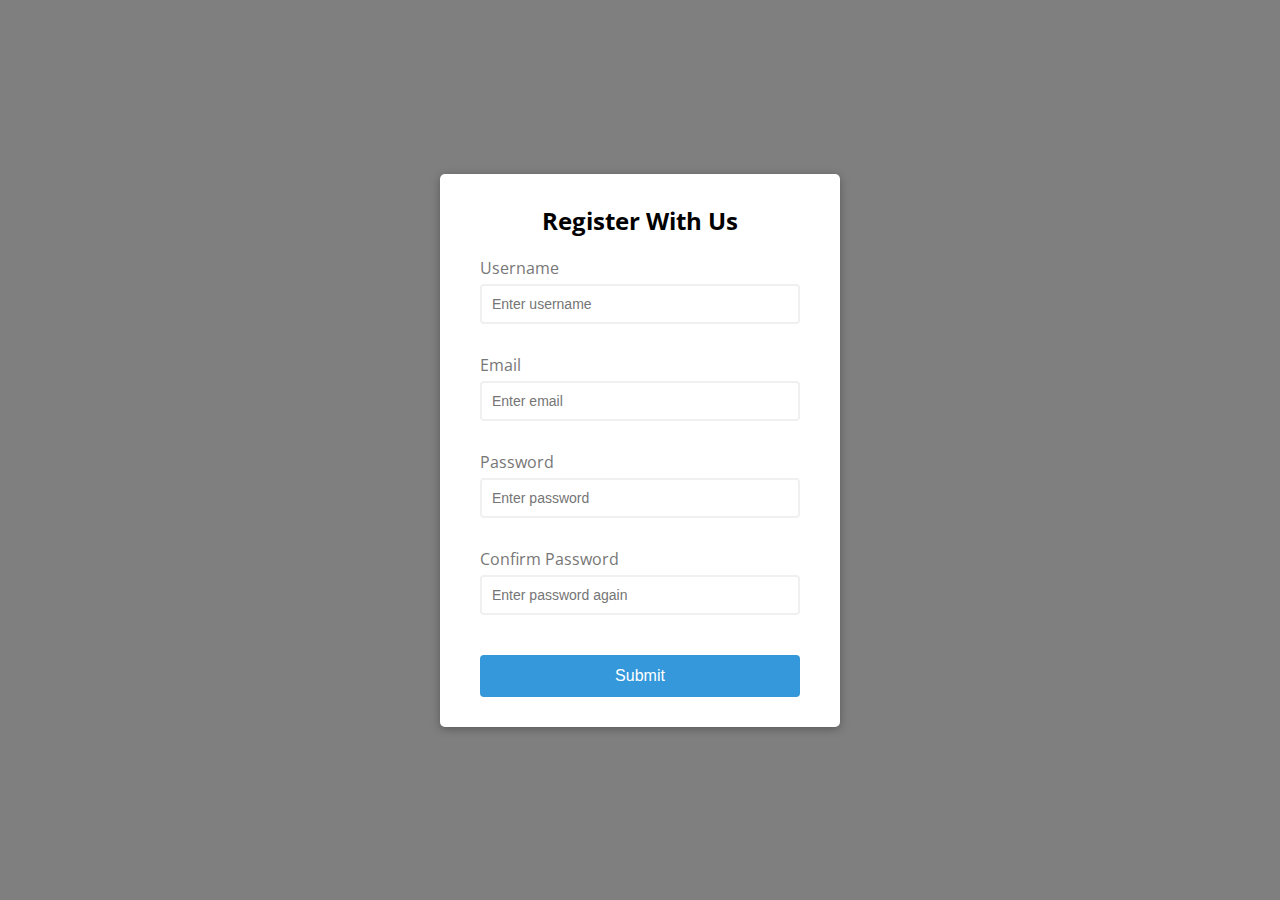
==== templates/form.html @ 5223de28 "Add files via upload" ====
<!DOCTYPE html>
<html lang="en">
  <head>
    <meta charset="UTF-8" />
    <meta name="viewport" content="width=device-width, initial-scale=1.0" />
    <meta http-equiv="X-UA-Compatible" content="ie=edge" />
    <link rel="stylesheet" href="style.css" />
    <title>Form Validator</title>
    <style>
      @import url('https://fonts.googleapis.com/css?family=Open+Sans&display=swap');

:root {
  --success-color: #2ecc71;
  --error-color: #e74c3c;
}

* {
  box-sizing: border-box;
}

body {
  background: linear-gradient(to bottom, rgba(0,0,0,.5), rgba(0,0,0,.5)), url("./img1.jpg");
  background-position: center;
  font-family: 'Open Sans', sans-serif;
  display: flex;
  align-items: center;
  justify-content: center;
  min-height: 100vh;
  margin: 0;

}

.container {
  background-color: #fff;
  border-radius: 5px;
  box-shadow: 0 2px 10px rgba(0, 0, 0, 0.3);
  width: 400px;
}

h2 {
  text-align: center;
  margin: 0 0 20px;
}

.form {
  padding: 30px 40px;
}

.form-control {
  margin-bottom: 10px;
  padding-bottom: 20px;
  position: relative;
}

.form-control label {
  color: #777;
  display: block;
  margin-bottom: 5px;
}

.form-control input {
  border: 2px solid #f0f0f0;
  border-radius: 4px;
  display: block;
  width: 100%;
  padding: 10px;
  font-size: 14px;
}

.form-control input:focus {
  outline: 0;
  border-color: #777;
}

.form-control.success input {
  border-color: var(--success-color);
}

.form-control.error input {
  border-color: var(--error-color);
}

.form-control small {
  color: var(--error-color);
  position: absolute;
  bottom: 0;
  left: 0;
  visibility: hidden;
}

.form-control.error small {
  visibility: visible;
}

.form button {
  cursor: pointer;
  background-color: #3498db;
  border: 2px solid #3498db;
  border-radius: 4px;
  color: #fff;
  display: block;
  font-size: 16px;
  padding: 10px;
  margin-top: 20px;
  width: 100%;
}
    </style>
  </head>
  <body>
    <div class="container">
      <form id="form" class="form">
        <h2>Register With Us</h2>
        <div class="form-control">
          <label for="username">Username</label>
          <input type="text" id="username" placeholder="Enter username" />
          <small>Error message</small>
        </div>
        <div class="form-control">
          <label for="email">Email</label>
          <input type="text" id="email" placeholder="Enter email" />
          <small>Error message</small>
        </div>
        <div class="form-control">
          <label for="password">Password</label>
          <input type="password" id="password" placeholder="Enter password" />
          <small>Error message</small>
        </div>
        <div class="form-control">
          <label for="password2">Confirm Password</label>
          <input
            type="password"
            id="password2"
            placeholder="Enter password again"
          />
          <small>Error message</small>
        </div>
        <button type="submit">Submit</button>
      </form>
    </div>

    <script>const form = document.getElementById('form');
      const username = document.getElementById('username');
      const email = document.getElementById('email');
      const password = document.getElementById('password');
      const password2 = document.getElementById('password2');
      
      // Show input error message
      function showError(input, message) {
        const formControl = input.parentElement;
        formControl.className = 'form-control error';
        const small = formControl.querySelector('small');
        small.innerText = message;
      }
      
      // Show success outline
      function showSuccess(input) {
        const formControl = input.parentElement;
        formControl.className = 'form-control success';
      }
      
      // Check email is valid
      function checkEmail(input) {
        const re = /^(([^<>()\[\]\\.,;:\s@"]+(\.[^<>()\[\]\\.,;:\s@"]+)*)|(".+"))@((\[[0-9]{1,3}\.[0-9]{1,3}\.[0-9]{1,3}\.[0-9]{1,3}\])|(([a-zA-Z\-0-9]+\.)+[a-zA-Z]{2,}))$/;
        if (re.test(input.value.trim())) {
          showSuccess(input);
        } else {
          showError(input, 'Email is not valid');
        }
      }
      
      // Check required fields
      function checkRequired(inputArr) {
        let isRequired = false;
        inputArr.forEach(function(input) {
          if (input.value.trim() === '') {
            showError(input, `${getFieldName(input)} is required`);
            isRequired = true;
          } else {
            showSuccess(input);
          }
        });
      
        return isRequired;
      }
      
      // Check input length
      function checkLength(input, min, max) {
        if (input.value.length < min) {
          showError(
            input,
            `${getFieldName(input)} must be at least ${min} characters`
          );
        } else if (input.value.length > max) {
          showError(
            input,
            `${getFieldName(input)} must be less than ${max} characters`
          );
        } else {
          showSuccess(input);
        }
      }
      
      // Check passwords match
      function checkPasswordsMatch(input1, input2) {
        if (input1.value !== input2.value) {
          showError(input2, 'Passwords do not match');
        }
      }
      
      // Get fieldname
      function getFieldName(input) {
        return input.id.charAt(0).toUpperCase() + input.id.slice(1);
      }
      
      // Event listeners
      form.addEventListener('submit', function(e) {
        e.preventDefault();
      
        if(checkRequired([username, email, password, password2])){
          checkLength(username, 3, 15);
          checkLength(password, 6, 25);
          checkEmail(email);
          checkPasswordsMatch(password, password2);
        }
      
      });</script>
  </body>
</html>
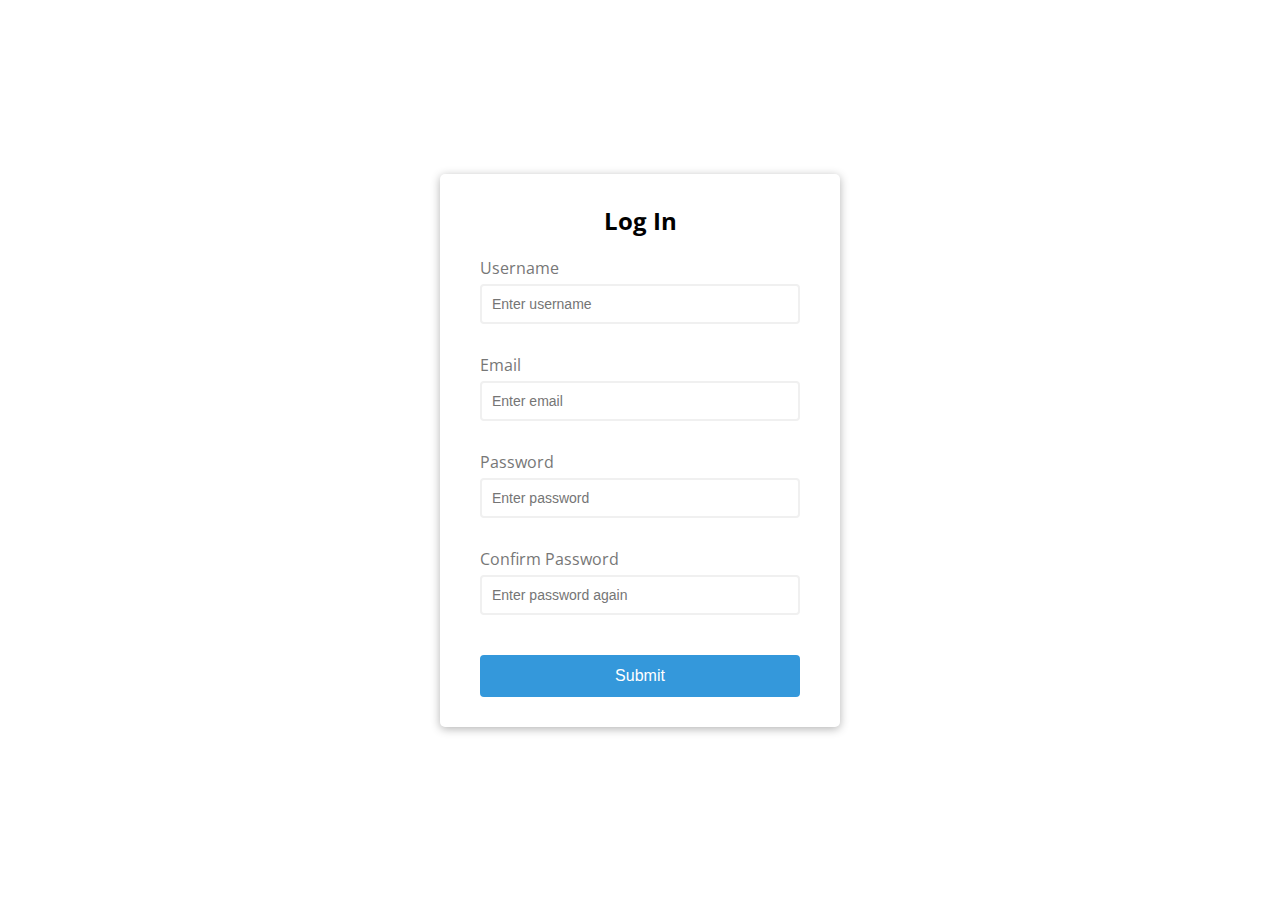
==== commit eb54f015: "Add files via upload" ====
--- a/templates/form.html
+++ b/templates/form.html
@@ -19,7 +19,6 @@
 }
 
 body {
-  background: linear-gradient(to bottom, rgba(0,0,0,.5), rgba(0,0,0,.5)), url("./img1.jpg");
   background-position: center;
   font-family: 'Open Sans', sans-serif;
   display: flex;
@@ -27,6 +26,7 @@
   justify-content: center;
   min-height: 100vh;
   margin: 0;
+  background-image: url("");
 
 }
 
@@ -109,7 +109,7 @@
   <body>
     <div class="container">
       <form id="form" class="form">
-        <h2>Register With Us</h2>
+        <h2>Log In</h2>
         <div class="form-control">
           <label for="username">Username</label>
           <input type="text" id="username" placeholder="Enter username" />
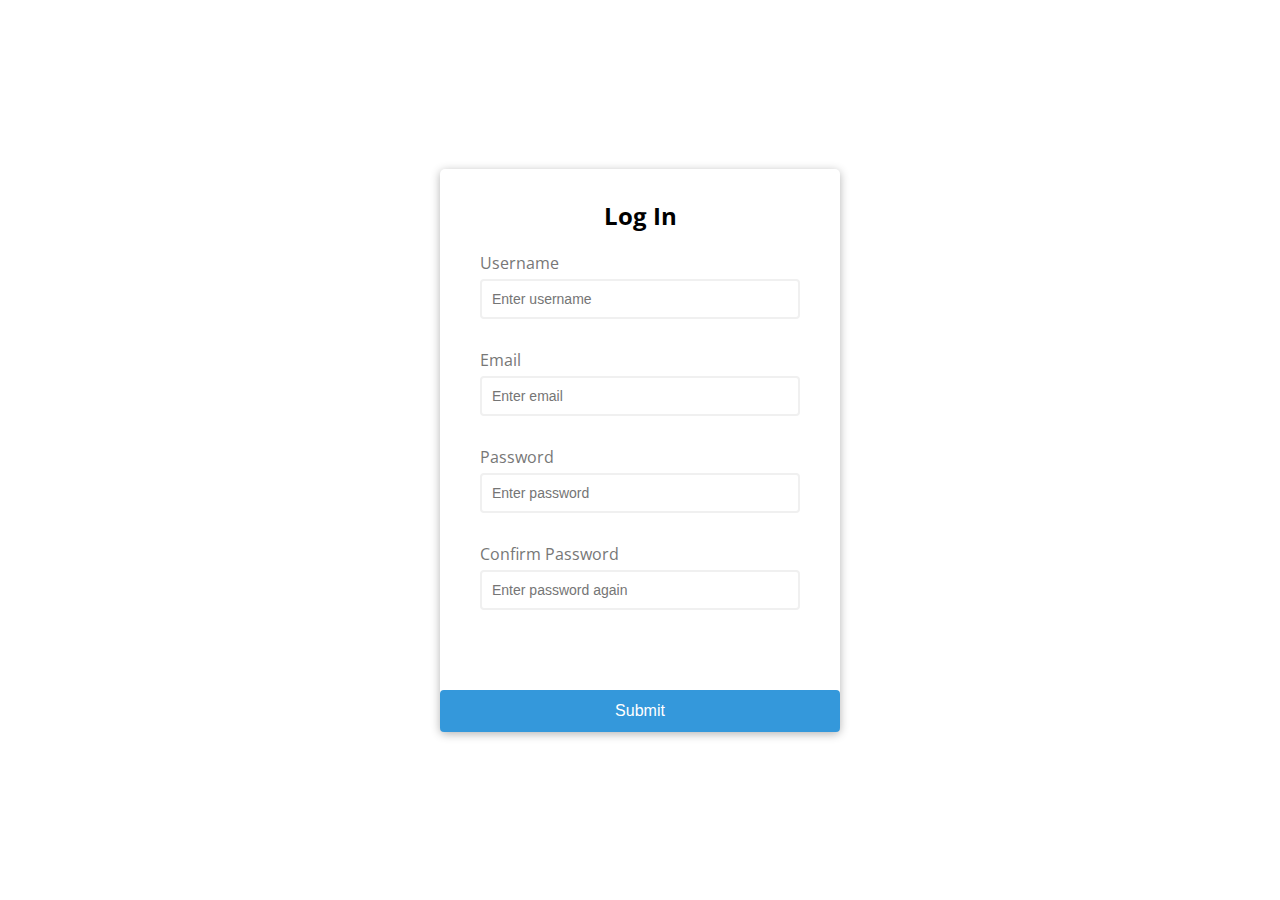
==== commit de9058c4: "Add files via upload" ====
--- a/templates/form.html
+++ b/templates/form.html
@@ -4,120 +4,22 @@
     <meta charset="UTF-8" />
     <meta name="viewport" content="width=device-width, initial-scale=1.0" />
     <meta http-equiv="X-UA-Compatible" content="ie=edge" />
-    <link rel="stylesheet" href="style.css" />
     <title>Form Validator</title>
-    <style>
-      @import url('https://fonts.googleapis.com/css?family=Open+Sans&display=swap');
-
-:root {
-  --success-color: #2ecc71;
-  --error-color: #e74c3c;
-}
-
-* {
-  box-sizing: border-box;
-}
-
-body {
-  background-position: center;
-  font-family: 'Open Sans', sans-serif;
-  display: flex;
-  align-items: center;
-  justify-content: center;
-  min-height: 100vh;
-  margin: 0;
-  background-image: url("");
-
-}
-
-.container {
-  background-color: #fff;
-  border-radius: 5px;
-  box-shadow: 0 2px 10px rgba(0, 0, 0, 0.3);
-  width: 400px;
-}
-
-h2 {
-  text-align: center;
-  margin: 0 0 20px;
-}
-
-.form {
-  padding: 30px 40px;
-}
-
-.form-control {
-  margin-bottom: 10px;
-  padding-bottom: 20px;
-  position: relative;
-}
-
-.form-control label {
-  color: #777;
-  display: block;
-  margin-bottom: 5px;
-}
-
-.form-control input {
-  border: 2px solid #f0f0f0;
-  border-radius: 4px;
-  display: block;
-  width: 100%;
-  padding: 10px;
-  font-size: 14px;
-}
-
-.form-control input:focus {
-  outline: 0;
-  border-color: #777;
-}
-
-.form-control.success input {
-  border-color: var(--success-color);
-}
-
-.form-control.error input {
-  border-color: var(--error-color);
-}
-
-.form-control small {
-  color: var(--error-color);
-  position: absolute;
-  bottom: 0;
-  left: 0;
-  visibility: hidden;
-}
-
-.form-control.error small {
-  visibility: visible;
-}
-
-.form button {
-  cursor: pointer;
-  background-color: #3498db;
-  border: 2px solid #3498db;
-  border-radius: 4px;
-  color: #fff;
-  display: block;
-  font-size: 16px;
-  padding: 10px;
-  margin-top: 20px;
-  width: 100%;
-}
-    </style>
-  </head>
+    
+    <link rel="stylesheet" href="form.css">  
+</head>
   <body>
     <div class="container">
       <form id="form" class="form">
         <h2>Log In</h2>
         <div class="form-control">
           <label for="username">Username</label>
-          <input type="text" id="username" placeholder="Enter username" />
+          <input type="text" id="username" placeholder="Enter username"  />
           <small>Error message</small>
         </div>
         <div class="form-control">
           <label for="email">Email</label>
-          <input type="text" id="email" placeholder="Enter email" />
+          <input type="text" id="email" placeholder="Enter email"  />
           <small>Error message</small>
         </div>
         <div class="form-control">
@@ -131,98 +33,13 @@
             type="password"
             id="password2"
             placeholder="Enter password again"
+            
           />
           <small>Error message</small>
         </div>
-        <button type="submit">Submit</button>
       </form>
+      <button type="submit" onclick="Verification()">Submit</button>
     </div>
-
-    <script>const form = document.getElementById('form');
-      const username = document.getElementById('username');
-      const email = document.getElementById('email');
-      const password = document.getElementById('password');
-      const password2 = document.getElementById('password2');
-      
-      // Show input error message
-      function showError(input, message) {
-        const formControl = input.parentElement;
-        formControl.className = 'form-control error';
-        const small = formControl.querySelector('small');
-        small.innerText = message;
-      }
-      
-      // Show success outline
-      function showSuccess(input) {
-        const formControl = input.parentElement;
-        formControl.className = 'form-control success';
-      }
-      
-      // Check email is valid
-      function checkEmail(input) {
-        const re = /^(([^<>()\[\]\\.,;:\s@"]+(\.[^<>()\[\]\\.,;:\s@"]+)*)|(".+"))@((\[[0-9]{1,3}\.[0-9]{1,3}\.[0-9]{1,3}\.[0-9]{1,3}\])|(([a-zA-Z\-0-9]+\.)+[a-zA-Z]{2,}))$/;
-        if (re.test(input.value.trim())) {
-          showSuccess(input);
-        } else {
-          showError(input, 'Email is not valid');
-        }
-      }
-      
-      // Check required fields
-      function checkRequired(inputArr) {
-        let isRequired = false;
-        inputArr.forEach(function(input) {
-          if (input.value.trim() === '') {
-            showError(input, `${getFieldName(input)} is required`);
-            isRequired = true;
-          } else {
-            showSuccess(input);
-          }
-        });
-      
-        return isRequired;
-      }
-      
-      // Check input length
-      function checkLength(input, min, max) {
-        if (input.value.length < min) {
-          showError(
-            input,
-            `${getFieldName(input)} must be at least ${min} characters`
-          );
-        } else if (input.value.length > max) {
-          showError(
-            input,
-            `${getFieldName(input)} must be less than ${max} characters`
-          );
-        } else {
-          showSuccess(input);
-        }
-      }
-      
-      // Check passwords match
-      function checkPasswordsMatch(input1, input2) {
-        if (input1.value !== input2.value) {
-          showError(input2, 'Passwords do not match');
-        }
-      }
-      
-      // Get fieldname
-      function getFieldName(input) {
-        return input.id.charAt(0).toUpperCase() + input.id.slice(1);
-      }
-      
-      // Event listeners
-      form.addEventListener('submit', function(e) {
-        e.preventDefault();
-      
-        if(checkRequired([username, email, password, password2])){
-          checkLength(username, 3, 15);
-          checkLength(password, 6, 25);
-          checkEmail(email);
-          checkPasswordsMatch(password, password2);
-        }
-      
-      });</script>
+    <script src="index.js"></script>
   </body>
 </html>--- a/templates/form.css
+++ b/templates/form.css
@@ -0,0 +1,96 @@
+@import url('https://fonts.googleapis.com/css?family=Open+Sans&display=swap');
+:root {
+  --success-color: #2ecc71;
+  --error-color: #e74c3c;
+}
+
+* {
+  box-sizing: border-box;
+}
+
+body {
+  background-position: center;
+  font-family: 'Open Sans', sans-serif;
+  display: flex;
+  align-items: center;
+  justify-content: center;
+  min-height: 100vh;
+  margin: 0;
+  background-image: url("");
+
+}
+
+.container {
+  background-color: #fff;
+  border-radius: 5px;
+  box-shadow: 0 2px 10px rgba(0, 0, 0, 0.3);
+  width: 400px;
+}
+
+h2 {
+  text-align: center;
+  margin: 0 0 20px;
+}
+
+.form {
+  padding: 30px 40px;
+}
+
+.form-control {
+  margin-bottom: 10px;
+  padding-bottom: 20px;
+  position: relative;
+}
+
+.form-control label {
+  color: #777;
+  display: block;
+  margin-bottom: 5px;
+}
+
+.form-control input {
+  border: 2px solid #f0f0f0;
+  border-radius: 4px;
+  display: block;
+  width: 100%;
+  padding: 10px;
+  font-size: 14px;
+}
+
+.form-control input:focus {
+  outline: 0;
+  border-color: #777;
+}
+
+.form-control.success input {
+  border-color: var(--success-color);
+}
+
+.form-control.error input {
+  border-color: var(--error-color);
+}
+
+.form-control small {
+  color: var(--error-color);
+  position: absolute;
+  bottom: 0;
+  left: 0;
+  visibility: hidden;
+}
+
+.form-control.error small {
+  visibility: visible;
+}
+
+button {
+  cursor: pointer;
+  background-color: #3498db;
+  border: 2px solid #3498db;
+  border-radius: 4px;
+  color: #fff;
+  display: block;
+  font-size: 16px;
+  padding: 10px;
+  margin-top: 20px;
+  width: 100%;
+}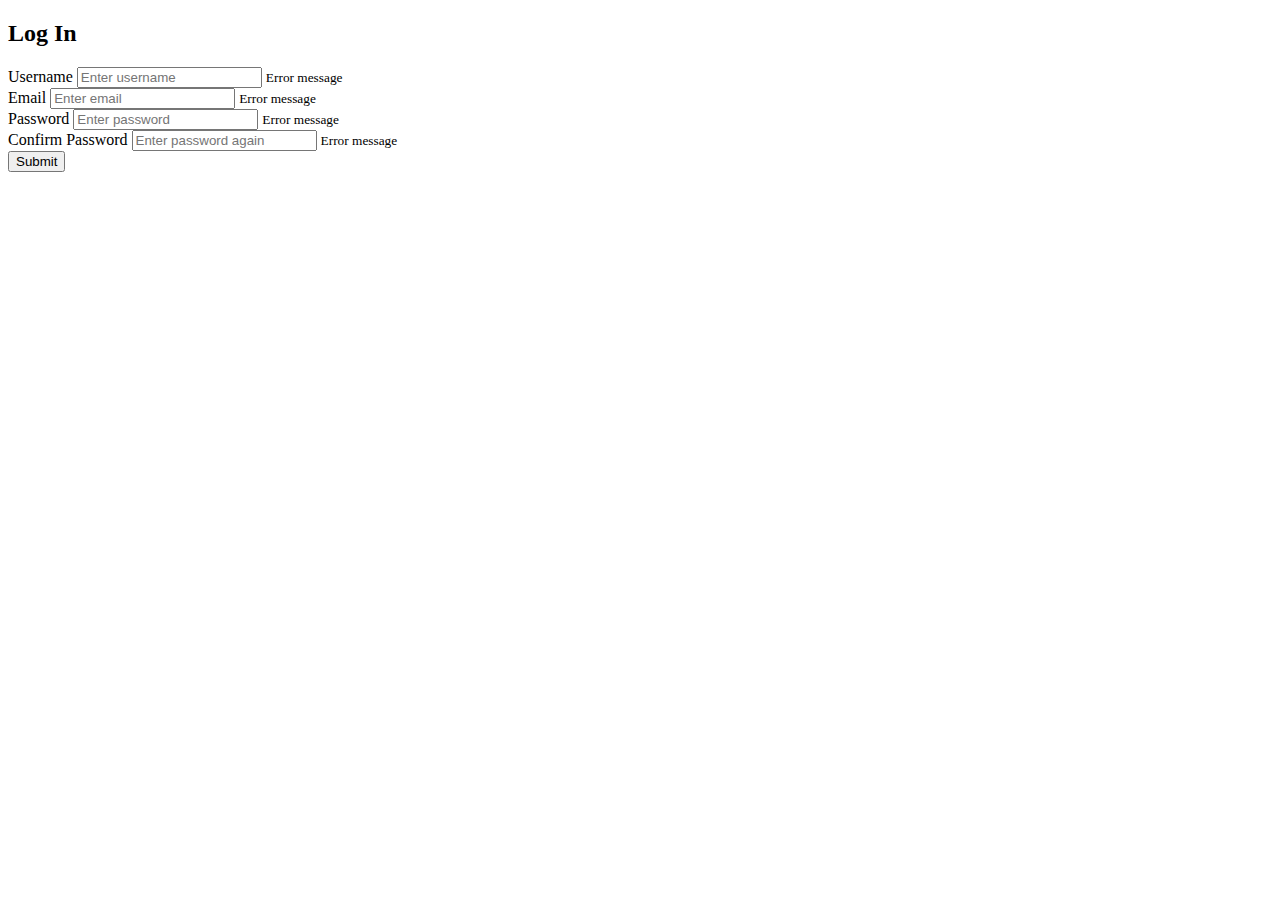
==== commit f63e58de: "integrated flask" ====
--- a/templates/form.html
+++ b/templates/form.html
@@ -6,7 +6,7 @@
     <meta http-equiv="X-UA-Compatible" content="ie=edge" />
     <title>Form Validator</title>
     
-    <link rel="stylesheet" href="form.css">  
+    <link rel="stylesheet" href="{{ url_for('static',filename='form.css') }}">
 </head>
   <body>
     <div class="container">
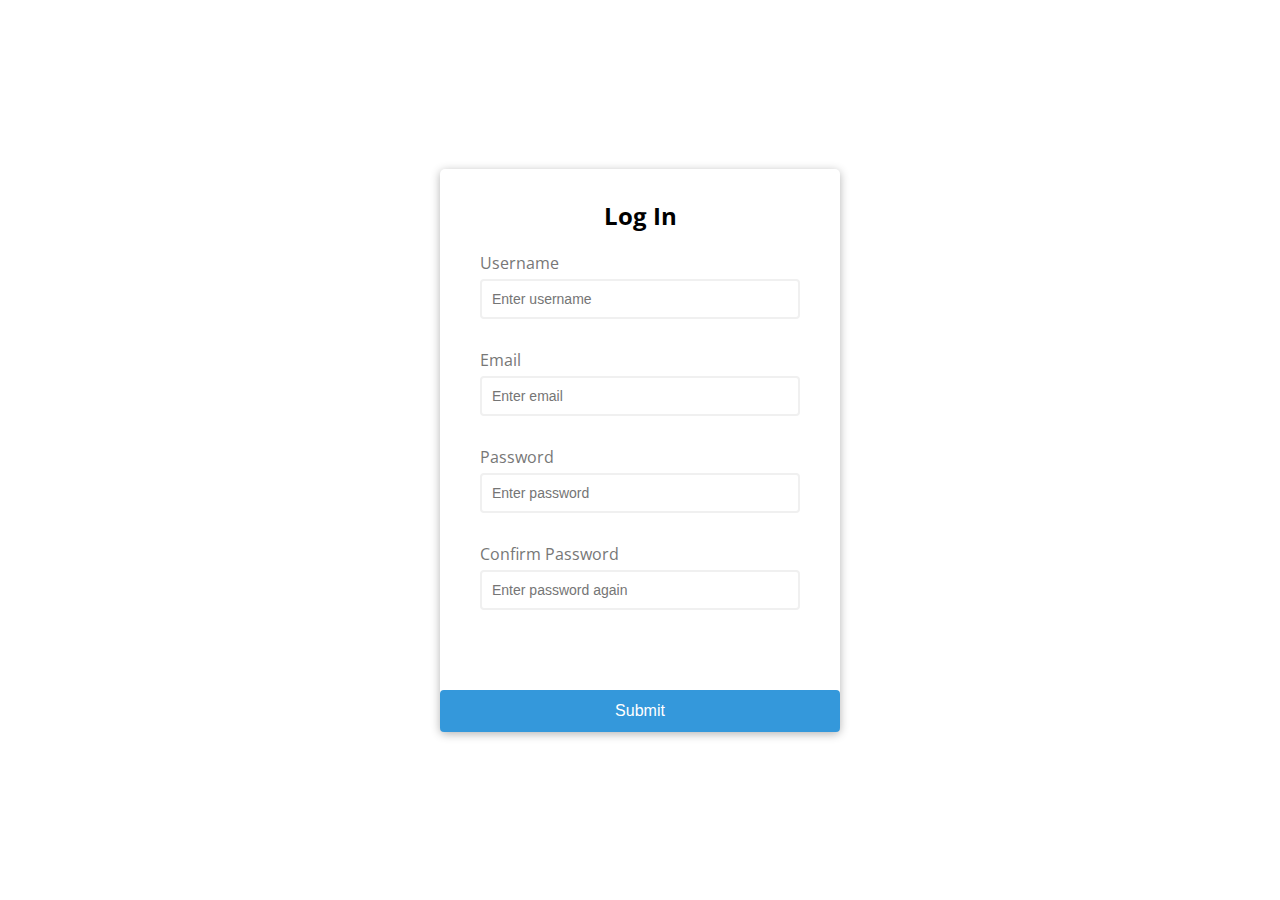
==== commit ccfbd1ff: "Update form.html" ====
--- a/templates/form.html
+++ b/templates/form.html
@@ -4,10 +4,108 @@
     <meta charset="UTF-8" />
     <meta name="viewport" content="width=device-width, initial-scale=1.0" />
     <meta http-equiv="X-UA-Compatible" content="ie=edge" />
-    <title>Form Validator</title>
+    <title>Login</title>
     
-    <link rel="stylesheet" href="{{ url_for('static',filename='form.css') }}">
+    <link rel="stylesheet" href="form.css">  
 </head>
+<style>
+  @import url('https://fonts.googleapis.com/css?family=Open+Sans&display=swap');
+:root {
+  --success-color: #2ecc71;
+  --error-color: #e74c3c;
+}
+
+* {
+  box-sizing: border-box;
+}
+
+body {
+  background-position: center;
+  font-family: 'Open Sans', sans-serif;
+  display: flex;
+  align-items: center;
+  justify-content: center;
+  min-height: 100vh;
+  margin: 0;
+  background-image: url("");
+
+}
+
+.container {
+  background-color: #fff;
+  border-radius: 5px;
+  box-shadow: 0 2px 10px rgba(0, 0, 0, 0.3);
+  width: 400px;
+}
+
+h2 {
+  text-align: center;
+  margin: 0 0 20px;
+}
+
+.form {
+  padding: 30px 40px;
+}
+
+.form-control {
+  margin-bottom: 10px;
+  padding-bottom: 20px;
+  position: relative;
+}
+
+.form-control label {
+  color: #777;
+  display: block;
+  margin-bottom: 5px;
+}
+
+.form-control input {
+  border: 2px solid #f0f0f0;
+  border-radius: 4px;
+  display: block;
+  width: 100%;
+  padding: 10px;
+  font-size: 14px;
+}
+
+.form-control input:focus {
+  outline: 0;
+  border-color: #777;
+}
+
+.form-control.success input {
+  border-color: var(--success-color);
+}
+
+.form-control.error input {
+  border-color: var(--error-color);
+}
+
+.form-control small {
+  color: var(--error-color);
+  position: absolute;
+  bottom: 0;
+  left: 0;
+  visibility: hidden;
+}
+
+.form-control.error small {
+  visibility: visible;
+}
+
+button {
+  cursor: pointer;
+  background-color: #3498db;
+  border: 2px solid #3498db;
+  border-radius: 4px;
+  color: #fff;
+  display: block;
+  font-size: 16px;
+  padding: 10px;
+  margin-top: 20px;
+  width: 100%;
+}
+</style>
   <body>
     <div class="container">
       <form id="form" class="form">
@@ -40,6 +138,52 @@
       </form>
       <button type="submit" onclick="Verification()">Submit</button>
     </div>
-    <script src="index.js"></script>
+    <script>
+      function Verification(){
+  const form = document.getElementById('form');
+  const username = document.getElementById('username');
+  const email = document.getElementById('email');
+  const password = document.getElementById('password');
+  const password2 = document.getElementById('password2');
+  if (username.value.length<=3)
+  {
+      username.style.borderColor = "red";
+  }
+  else
+  {
+    username.style.borderColor = "green";
+  }
+  var emailregex=/^[a-z0-9]+@[a-zA-Z]+\.[a-zA-Z]{2,3}$/
+  var emailtest=emailregex.test(email.value)
+  if(!emailtest)
+  {
+    email.style.borderColor = "red";
+    alert("Invalid Email Input")
+  }
+  else
+  {
+    email.style.borderColor = "green";
+  }
+  if ((password.value.length != password2.value.length) || password.value.length<6)
+  {
+    password.style.borderColor = "red"
+    password2.style.borderColor = "red"
+    if (password.value.length<6)
+    {
+      alert("Passwords Too Short")
+    }
+    if (password.value.length != password2.value.length)
+    {
+      alert("Passwords Dont Match")
+    }
+  }
+  else
+  {
+    password.style.borderColor = "green"
+    password2.style.borderColor = "green"
+  }
+};
+
+    </script>
   </body>
-</html>+</html>
--- a/templates/form.css
+++ b/templates/form.css
@@ -0,0 +1,96 @@
+@import url('https://fonts.googleapis.com/css?family=Open+Sans&display=swap');
+:root {
+  --success-color: #2ecc71;
+  --error-color: #e74c3c;
+}
+
+* {
+  box-sizing: border-box;
+}
+
+body {
+  background-position: center;
+  font-family: 'Open Sans', sans-serif;
+  display: flex;
+  align-items: center;
+  justify-content: center;
+  min-height: 100vh;
+  margin: 0;
+  background-image: url("");
+
+}
+
+.container {
+  background-color: #fff;
+  border-radius: 5px;
+  box-shadow: 0 2px 10px rgba(0, 0, 0, 0.3);
+  width: 400px;
+}
+
+h2 {
+  text-align: center;
+  margin: 0 0 20px;
+}
+
+.form {
+  padding: 30px 40px;
+}
+
+.form-control {
+  margin-bottom: 10px;
+  padding-bottom: 20px;
+  position: relative;
+}
+
+.form-control label {
+  color: #777;
+  display: block;
+  margin-bottom: 5px;
+}
+
+.form-control input {
+  border: 2px solid #f0f0f0;
+  border-radius: 4px;
+  display: block;
+  width: 100%;
+  padding: 10px;
+  font-size: 14px;
+}
+
+.form-control input:focus {
+  outline: 0;
+  border-color: #777;
+}
+
+.form-control.success input {
+  border-color: var(--success-color);
+}
+
+.form-control.error input {
+  border-color: var(--error-color);
+}
+
+.form-control small {
+  color: var(--error-color);
+  position: absolute;
+  bottom: 0;
+  left: 0;
+  visibility: hidden;
+}
+
+.form-control.error small {
+  visibility: visible;
+}
+
+button {
+  cursor: pointer;
+  background-color: #3498db;
+  border: 2px solid #3498db;
+  border-radius: 4px;
+  color: #fff;
+  display: block;
+  font-size: 16px;
+  padding: 10px;
+  margin-top: 20px;
+  width: 100%;
+}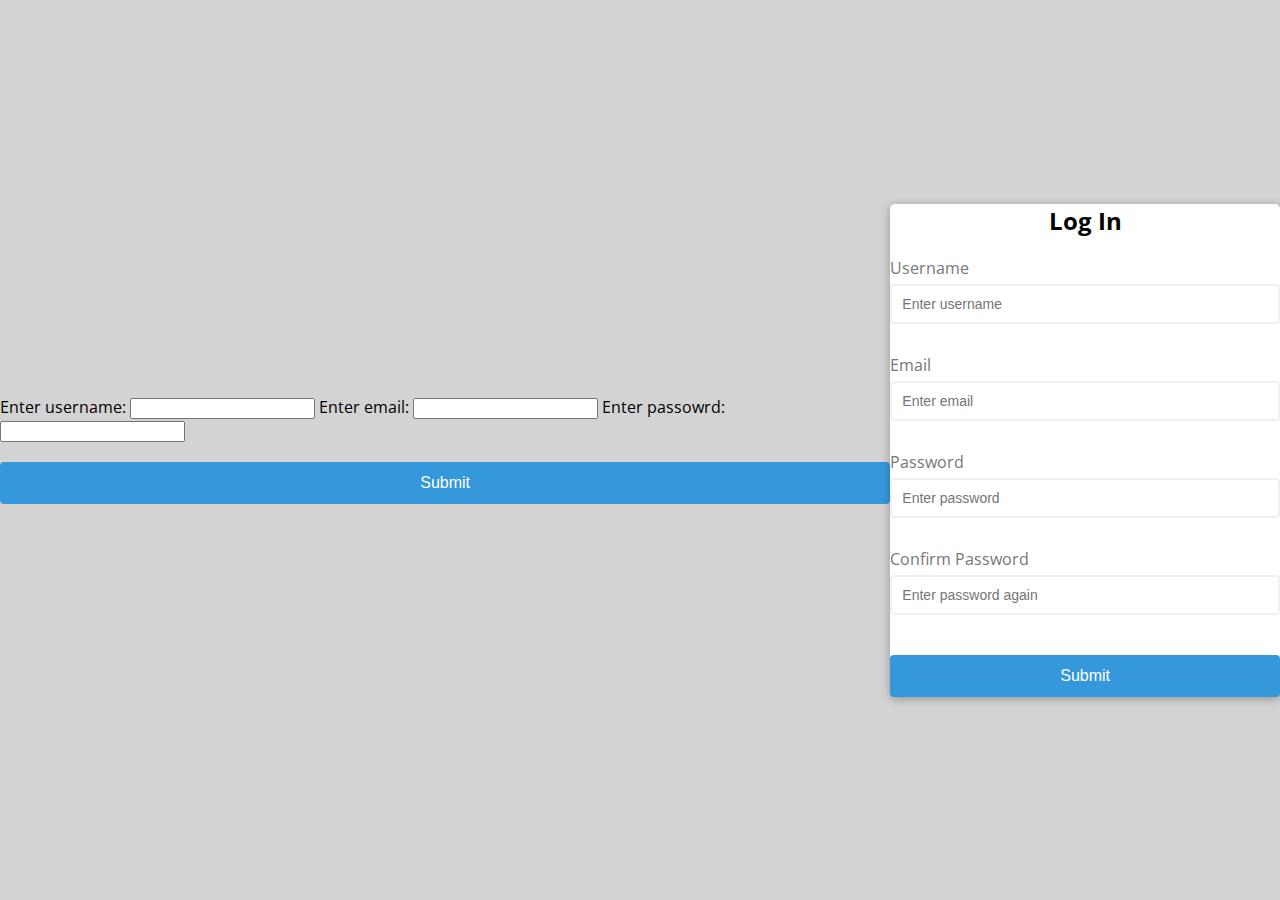
==== commit adbb2677: "Add files via upload" ====
--- a/templates/form.html
+++ b/templates/form.html
@@ -27,8 +27,7 @@
   justify-content: center;
   min-height: 100vh;
   margin: 0;
-  background-image: url("");
-
+  background-color: #d3d3d3;
 }
 
 .container {
@@ -107,17 +106,26 @@
 }
 </style>
   <body>
+    <form action="/confirmation" method="post">
+      <label>Enter username: </label>
+      <input name="username">
+      <label>Enter email: </label>
+      <input name="email">
+      <label>Enter passowrd: </label>
+      <input name="password">
+      <button type="Submit">Submit</button>
+    </form>
     <div class="container">
-      <form id="form" class="form">
+      <form id="form" >
         <h2>Log In</h2>
         <div class="form-control">
           <label for="username">Username</label>
-          <input type="text" id="username" placeholder="Enter username"  />
+          <input type="text" id="username" name="username" placeholder="Enter username"  />
           <small>Error message</small>
         </div>
         <div class="form-control">
           <label for="email">Email</label>
-          <input type="text" id="email" placeholder="Enter email"  />
+          <input type="text" id="email" name="email" placeholder="Enter email"  />
           <small>Error message</small>
         </div>
         <div class="form-control">
@@ -131,7 +139,7 @@
             type="password"
             id="password2"
             placeholder="Enter password again"
-            
+            name="password"
           />
           <small>Error message</small>
         </div>
